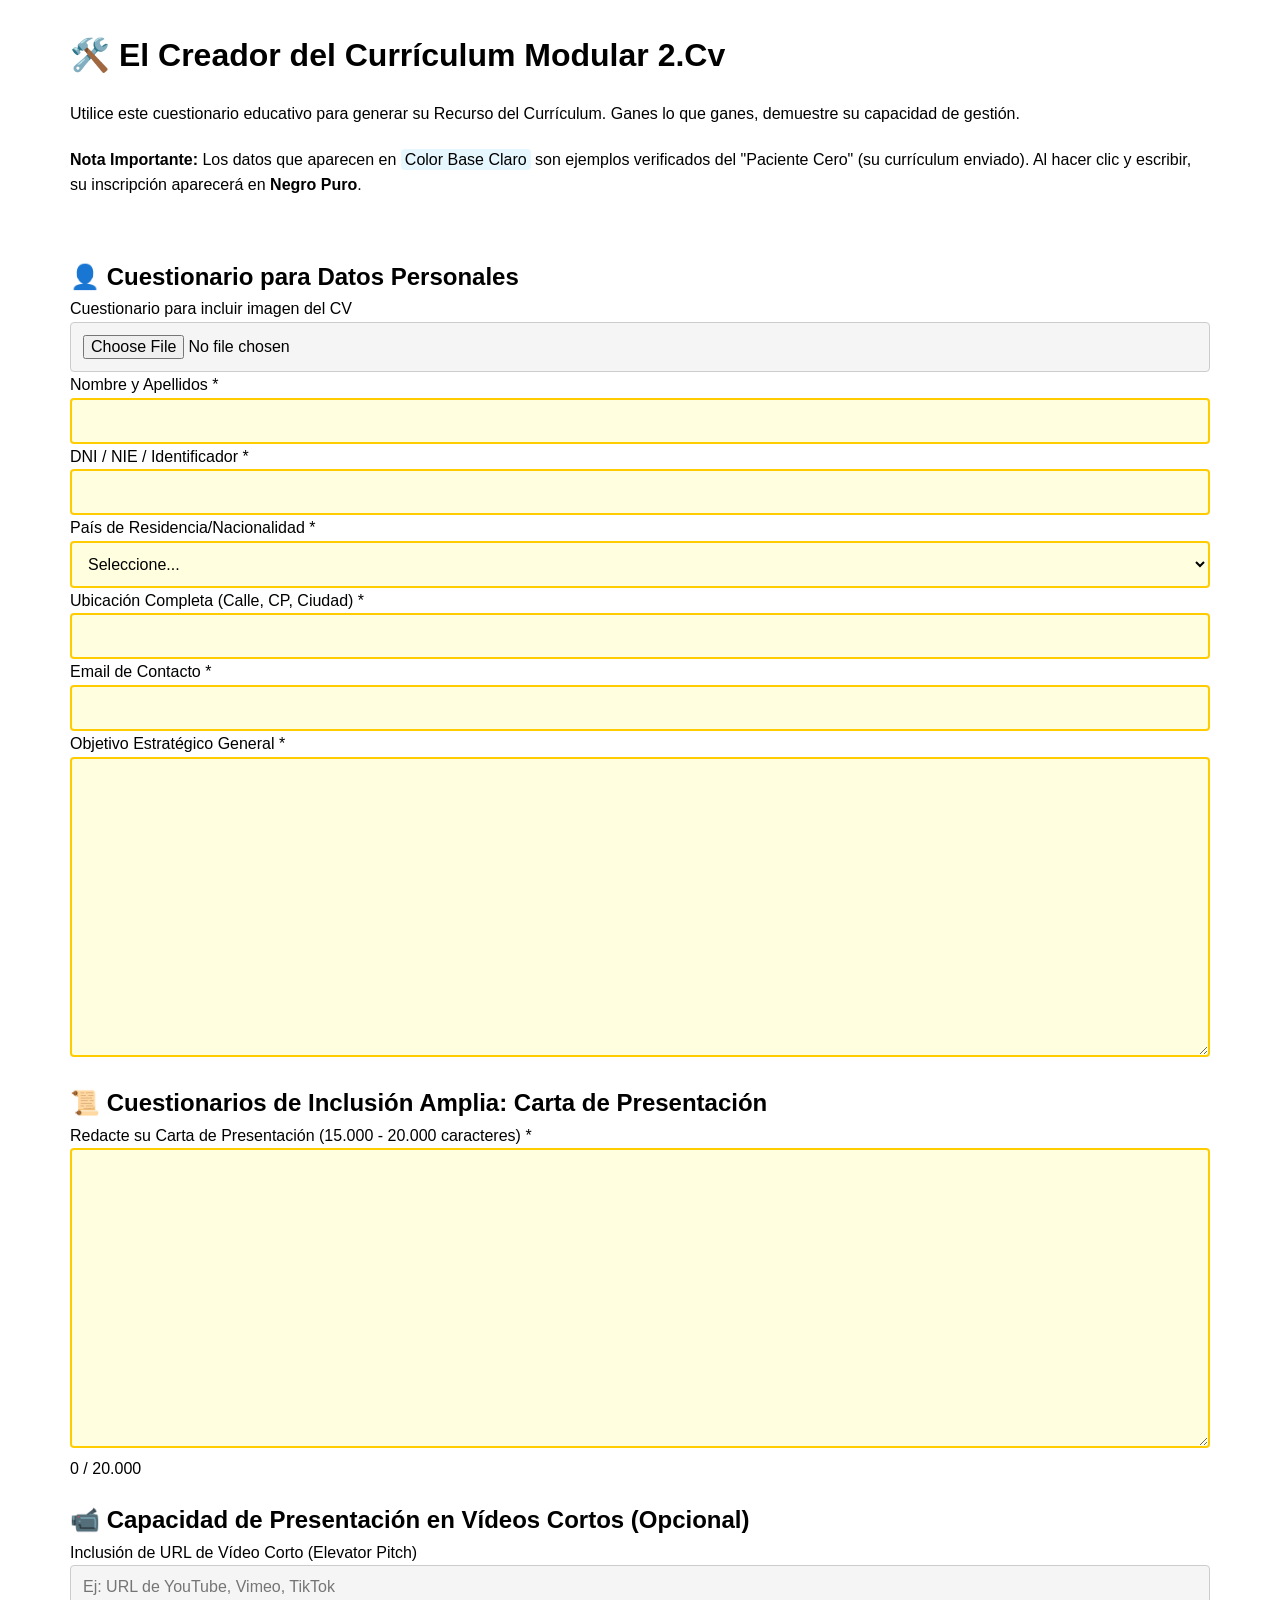
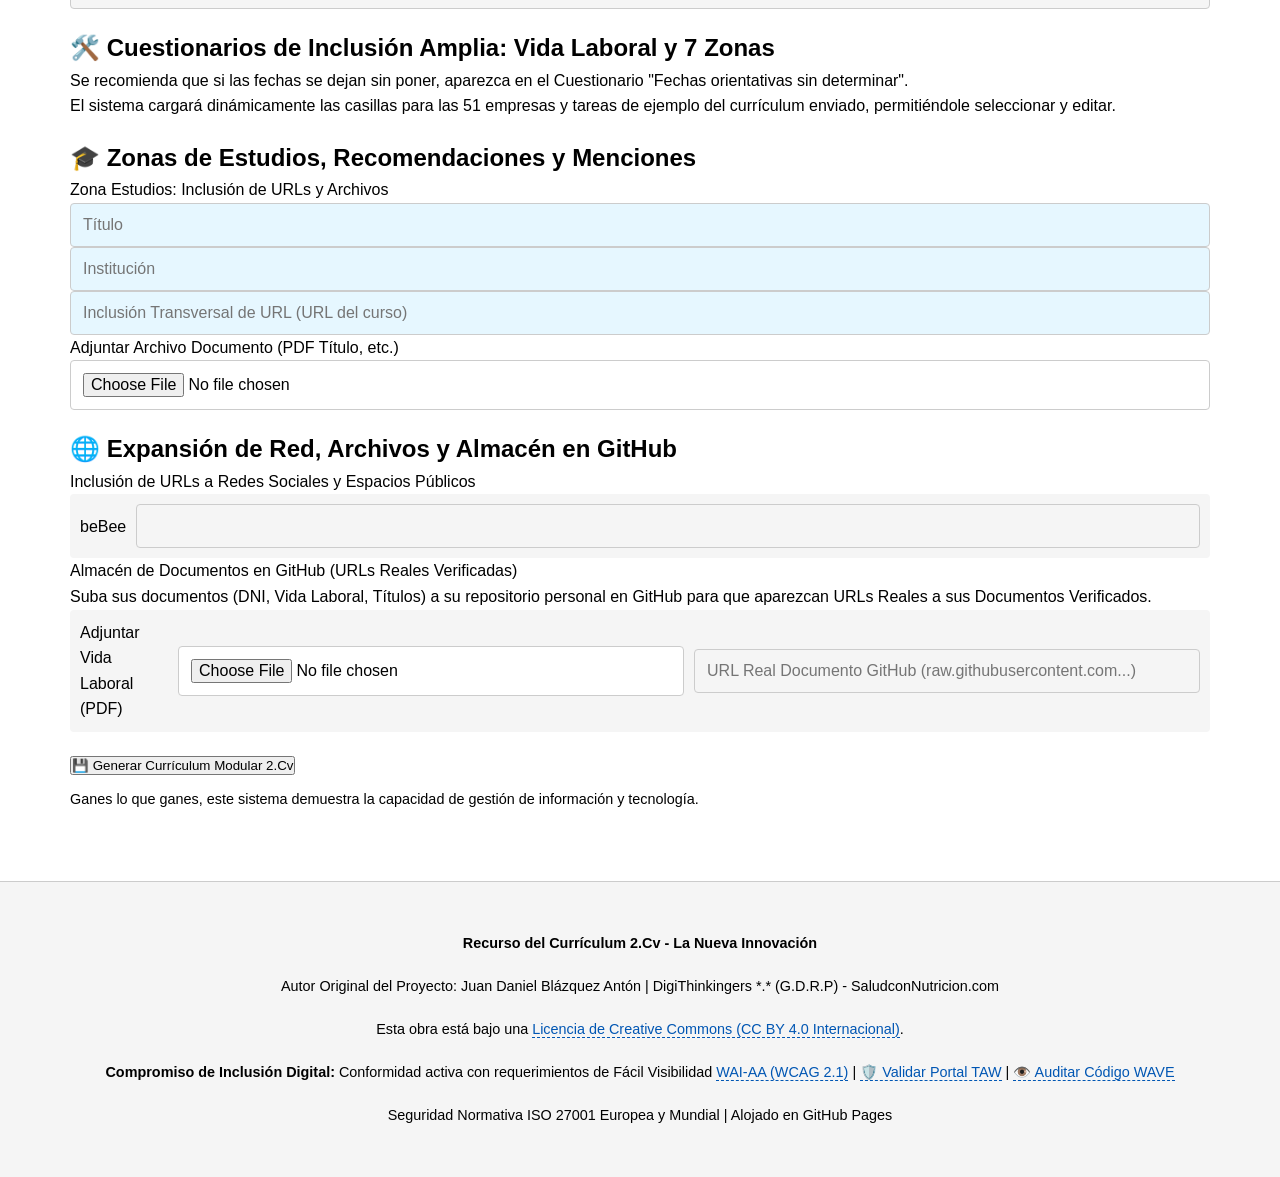
==== creador.html @ 3b723f4f "Create creador.html Operativa archivos" ====
<!DOCTYPE html>
<html lang="es">
<head>
    <meta charset="UTF-8">
    <meta name="viewport" content="width=device-width, initial-scale=1.0">
    <title>Creador de Currículum 2.Cv - La Nueva Innovación | DigiThinkingers *.*</title>
    <!-- Protocolo de Fácil Visibilidad WAI-AA y Diseño Responsivo -->
    <link rel="stylesheet" href="style.css">
    <!-- Declaración de Compromiso de Inclusión Digital R.D. 1112/2018 -->
    <meta name="accessibility" content="WAI-AA, WCAG 2.1">
</head>
<body>

    <header class="header-2cv">
        <div class="container-2cv">
            <h1>🛠️ El Creador del Currículum Modular 2.Cv</h1>
            <p>Utilice este cuestionario educativo para generar su Recurso del Currículum. Ganes lo que ganes, demuestre su capacidad de gestión.</p>
            <p><strong>Nota Importante:</strong> Los datos que aparecen en 
                <span style="background-color: var(--blaru-pale); border-radius: 4px; padding: 2px 4px;">Color Base Claro</span> 
                son ejemplos verificados del "Paciente Cero" (su currículum enviado). 
                Al hacer clic y escribir, su inscripción aparecerá en <span style="color: var(--black-pure); font-weight: bold;">Negro Puro</span>.
            </p>
        </div>
    </header>

    <main class="container-2cv">

        <!-- Cuestionario de Datos Personales -->
        <section class="seccion-cuestionario">
            <h2>👤 Cuestionario para Datos Personales</h2>
            
            <div class="input-group">
                <label for="id-foto">Cuestionario para incluir imagen del CV</label>
                <input type="file" id="id-foto" accept="image/png, image/jpeg" class="input-opcional">
                <div id="previsualizacion-foto" class="previsualizacion-opcional"></div>
            </div>

            <div class="input-group">
                <label for="id-nombre">Nombre y Apellidos <span class="obligatorio">*</span></label>
                <!-- Color Base Claro/Ejemplo: Se limpia con script.js -->
                <input type="text" id="id-nombre" class="input-ejemplo input-basico" required>
            </div>

            <div class="input-group">
                <label for="id-dni">DNI / NIE / Identificador <span class="obligatorio">*</span></label>
                <input type="text" id="id-dni" class="input-ejemplo input-basico" required>
            </div>

            <div class="input-group">
                <label for="id-pais">País de Residencia/Nacionalidad <span class="obligatorio">*</span></label>
                <!-- Lógica Condicional Geográfica: Llama a function en script.js -->
                <select id="id-pais" class="input-basico" onchange="mostrarValidacionOpenData()" required>
                    <option value="">Seleccione...</option>
                    <option value="España">España</option>
                    <option value="Francia">Francia</option>
                    <option value="México">México</option>
                    <option value="Otro">Otro</option>
                </select>
            </div>

            <div class="input-group">
                <label for="id-ubicacion">Ubicación Completa (Calle, CP, Ciudad) <span class="obligatorio">*</span></label>
                <input type="text" id="id-ubicacion" class="input-ejemplo input-basico" required>
            </div>

            <div class="input-group">
                <label for="id-email">Email de Contacto <span class="obligatorio">*</span></label>
                <input type="email" id="id-email" class="input-basico" required>
            </div>

            <div class="input-group">
                <label for="id-objetivo">Objetivo Estratégico General <span class="obligatorio">*</span></label>
                <textarea id="id-objetivo" class="input-ejemplo input-basico input-amplio" maxlength="1000" required></textarea>
            </div>
        </section>

        <!-- Cuestionarios de Inclusión Amplia: Carta de Presentación -->
        <section class="seccion-cuestionario">
            <h2>📜 Cuestionarios de Inclusión Amplia: Carta de Presentación</h2>
            <div class="input-group">
                <label for="carta-pres">Redacte su Carta de Presentación (15.000 - 20.000 caracteres) <span class="obligatorio">*</span></label>
                <textarea id="carta-pres" class="input-ejemplo input-basico input-amplio" maxlength="20000" required></textarea>
                <div id="contador-carta" class="contador-caracteres">0 / 20.000</div>
            </div>
        </section>

        <!-- Cuestionarios de Innovación y Veracidad: Vídeo-Pitch -->
        <section class="seccion-cuestionario">
            <h2>📹 Capacidad de Presentación en Vídeos Cortos (Opcional)</h2>
            <div class="input-group">
                <label for="video-pitch-url">Inclusión de URL de Vídeo Corto (Elevator Pitch)</label>
                <input type="url" id="video-pitch-url" placeholder="Ej: URL de YouTube, Vimeo, TikTok" class="input-opcional">
            </div>
            <!-- Contenedor para previsualización dinámica del embed -->
            <div id="embed-video-pitch" class="embed-container" style="display: none;"></div>
        </section>

        <!-- Cuestionarios para la Inclusión de la Vida Laboral -->
        <section class="seccion-cuestionario">
            <h2>🛠️ Cuestionarios de Inclusión Amplia: Vida Laboral y 7 Zonas</h2>
            <p>Se recomienda que si las fechas se dejan sin poner, aparezca en el Cuestionario "Fechas orientativas sin determinar".</p>
            
            <!-- Zona 1 Modular repetitive via script.js -->
            <div id="contenedor-zonas-modulares">
                <p>El sistema cargará dinámicamente las casillas para las 51 empresas y tareas de ejemplo del currículum enviado, permitiéndole seleccionar y editar.</p>
            </div>
        </section>

        <!-- Zonas de Estudios, Recomendaciones, Menciones, Proyectos -->
        <section class="seccion-cuestionario">
            <h2>🎓 Zonas de Estudios, Recomendaciones y Menciones</h2>
            <div class="input-group">
                <label for="estudios-lista">Zona Estudios: Inclusión de URLs y Archivos</label>
                <!-- Campo modular para añadir estudios -->
                <div class="inputs-estudios">
                    <input type="text" placeholder="Título" class="input-ejemplo">
                    <input type="text" placeholder="Institución" class="input-ejemplo">
                    <input type="url" placeholder="Inclusión Transversal de URL (URL del curso)" class="input-ejemplo">
                    <label>Adjuntar Archivo Documento (PDF Título, etc.)</label>
                    <input type="file" accept="application/pdf, image/png, image/jpeg">
                </div>
            </div>
        </section>

        <!-- Expansión de Red y Almacén en GitHub -->
        <section class="seccion-cuestionario">
            <h2>🌐 Expansión de Red, Archivos y Almacén en GitHub</h2>
            
            <div class="input-group">
                <label for="redes-lista">Inclusión de URLs a Redes Sociales y Espacios Públicos</label>
                <!-- Ejemplo beBee embed -->
                <div class="doc-almacen-github">
                    <label>beBee</label>
                    <input type="url" id="url-bebee" class="input-ejemplo input-opcional">
                    <!-- Previsualización dinámica del embed (Small Screen Embed) -->
                    <div id="embed-bebee" class="embed-container" style="display: none;"></div>
                </div>
            </div>

            <div class="input-group">
                <label for="almacen-github-doc">Almacén de Documentos en GitHub (URLs Reales Verificadas)</label>
                <p>Suba sus documentos (DNI, Vida Laboral, Títulos) a su repositorio personal en GitHub para que aparezcan URLs Reales a sus Documentos Verificados.</p>
                <div class="doc-almacen-github">
                    <label>Adjuntar Vida Laboral (PDF)</label>
                    <input type="file" accept="application/pdf">
                    <input type="url" placeholder="URL Real Documento GitHub (raw.githubusercontent.com...)" class="input-opcional">
                </div>
            </div>
        </section>

        <!-- Botones de Acción -->
        <section class="seccion-acciones">
            <button id="btn-generar-cv" class="btn-principal" onclick="generarCvTemporal()">💾 Generar Currículum Modular 2.Cv</button>
            <p style="font-size: 0.9rem; margin-top: 10px;">Ganes lo que ganes, este sistema demuestra la capacidad de gestión de información y tecnología.</p>
        </section>

    </main>

    <!-- Pie de Página Institucional y Licencia CC BY 4.0 -->
    <footer class="footer-2cv">
        <div class="container-2cv">
            <p><strong>Recurso del Currículum 2.Cv - La Nueva Innovación</strong></p>
            <p>Autor Original del Proyecto: Juan Daniel Blázquez Antón | DigiThinkingers *.* (G.D.R.P) - SaludconNutricion.com</p>
            <p>Esta obra está bajo una <a href="LICENSE" target="_blank" rel="noopener noreferrer">Licencia de Creative Commons (CC BY 4.0 Internacional)</a>.</p>
            <p><strong>Compromiso de Inclusión Digital:</strong> Conformidad activa con requerimientos de Fácil Visibilidad <a href="WAI-AA" target="_blank">WAI-AA (WCAG 2.1)</a> | <a href="TAW" target="_blank">🛡️ Validar Portal TAW</a> | <a href="WAVE" target="_blank">👁️ Auditar Código WAVE</a></p>
            <p>Seguridad Normativa ISO 27001 Europea y Mundial | Alojado en GitHub Pages</p>
        </div>
    </footer>

    <!-- Motor de Lógica y Conexión Multisistema -->
    <script src="script.js"></script>

</body>
</html>
---- style.css ----
/* ==========================================================================
   STYLE.CSS - PROTOCOLO DE FÁCIL VISIBILIDAD & ACCESIBILIDAD 2.Cv
   DigiThinkingers *.* (G.D.R.P) - SaludconNutricion.com
   Cumplimiento: WAI-AA (WCAG 2.1) | R.D. 1112/2018 (Braille-Ready)
   Diseño: Responsive Multisistema (Hardwares Actuales y Futuros)
   Licencia: CC BY 4.0 Internacional
   ========================================================================== */

/* --------------------------------------------------------------------------
   1. VARIABLES DE COLOR SEMÁNTICAS (Protocolo de Fácil Visibilidad)
   -------------------------------------------------------------------------- */
:root {
  /* Paleta Maestra Claro/Intermedio con Contraste Validado (WAI-AA) */
  --blaru-pale: #E6F7FF;      /* Color Base / Ejemplo / Normal (Nivel WAI-AA Valid) */
  --yellow-suave: #FFFFE0;   /* Datos Básicos Obligatorios */
  --gris-muy-claro: #F5F5F5; /* Datos Opcionales */
  --black-pure: #000000;      /* Texto de Usuario (Máximo Contraste) */
  --grey-text: #444444;       /* Texto de Ejemplo / Atenuado */
  
  /* Colores de Zona y Acreditación (Intermedios Claros) */
  --zona-rrhh: #DBEAFE;       /* Azul Claro (Zona 1) */
  --zona-hosteleria: #FEEBC8; /* Naranja Suave (Zona 2) */
  --zona-construccion: #E0F2F1; /* Menta Pálido (Zona 3) */
  --zona-logistica: #E1F5FE;  /* Azul Mar suave (Zona 4) */
  --zona-industria: #EFEBE9;  /* Gris Cálido (Zona 5) */
  --zona-tecnologia: #F3E5F5; /* Violeta Pálido (Zona 6) */
  --zona-particular: #ECEFF1;  /* Gris Azulado (Zona 7) */
  
  --link-color: #0056B3;      /* Azul Enlace Verificado */
  --sello-verificado: #FFD700; /* Oro (Fuente Oficial 100% Real) */
  --borde-forms: #CCCCCC;     /* Gris para bordes */
}

/* --------------------------------------------------------------------------
   2. REGLAS GLOBALES Y MAQUETACIÓN SEMÁNTICA (Responsive)
   -------------------------------------------------------------------------- */
* {
  box-sizing: border-box;
  margin: 0;
  padding: 0;
}

html {
  font-size: 16px; /* Base para Fácil Visibilidad. Permite zoom de usuario */
  font-family: Arial, Helvetica, sans-serif; /* Tipografía sans-serif recomendada para accesibilidad */
  color: var(--black-pure);
  background-color: #FFFFFF;
  line-height: 1.6; /* Espaciado WAI-AA para legibilidad */
}

body {
  width: 100%;
  min-height: 100vh;
}

/* Contenedor Semántico Multisistema Actual y Futuro */
.container-2cv {
  width: 100%;
  max-width: 1200px; /* Ancho máximo gerencial */
  margin: 0 auto;
  padding: 20px;
  display: flex;
  flex-direction: column;
  gap: 20px;
}

/* --------------------------------------------------------------------------
   3. ESTILOS DE CUESTIONARIO EDUCATIVO (creador.html)
   -------------------------------------------------------------------------- */

/* Protocolo de Colores Semánticos en Inputs */
input, textarea, select {
  width: 100%;
  padding: 12px;
  font-size: 1rem;
  border: 1px solid var(--borde-forms);
  border-radius: 4px;
  background-color: #FFFFFF; /* Por defecto blanco */
  transition: background-color 0.3s ease;
}

/* Color Base / Ejemplo */
.input-ejemplo {
  background-color: var(--blaru-pale);
  color: var(--grey-text); /* Texto de ejemplo atenuado */
}

/* Al hacer clic (focus), se limpia el ejemplo */
.input-ejemplo:focus {
  background-color: #FFFFFF;
  color: var(--black-pure);
}

/* Color Datos Básicos */
.input-basico {
  background-color: var(--yellow-suave);
  border: 2px solid #FFCC00; /* Resaltado de Obligatoriedad */
}

/* Color Datos Opcionales */
.input-opcional {
  background-color: var(--gris-muy-claro);
}

/* Capturador de Inclusión Amplia (Carta Presentación/Vida Laboral) */
textarea.input-amplio {
  min-height: 300px;
  max-height: 600px;
  resize: vertical; /* Solo vertical para no romper diseño */
}

/* --------------------------------------------------------------------------
   4. ESTILOS DEL RECURSO WEB VISUAL (2cv.html)
   -------------------------------------------------------------------------- */

/* Estilos de Zona Modulares */
.zona-modular {
  padding: 15px;
  border-radius: 8px;
  margin-bottom: 10px;
}

.zona-modular.zona-1 { background-color: var(--zona-rrhh); }
.zona-modular.zona-2 { background-color: var(--zona-hosteleria); }
.zona-modular.zona-3 { background-color: var(--zona-construccion); }
.zona-modular.zona-4 { background-color: var(--zona-logistica); }
.zona-modular.zona-5 { background-color: var(--zona-industria); }
.zona-modular.zona-6 { background-color: var(--zona-tecnologia); }
.zona-modular.zona-7 { background-color: var(--zona-particular); }

/* Enlaces Verificados */
a {
  color: var(--link-color);
  text-decoration: none;
  border-bottom: 1px dashed var(--link-color); /* Indicador WAI-AA de enlace */
}

a:hover, a:focus {
  text-decoration: underline;
  border-bottom: 1px solid var(--link-color);
}

/* Sello Título Verificado en Fuente Oficial (España/Gubernamental) */
.sello-oficial {
  display: inline-flex;
  align-items: center;
  gap: 5px;
  color: var(--black-pure);
  background-color: var(--sello-verificado);
  padding: 4px 8px;
  border-radius: 4px;
  font-weight: bold;
  font-size: 0.9rem;
}

/* --------------------------------------------------------------------------
   5. ESTILOS DE INNOVACIÓN (Embeds, Almacén GitHub, Vídeo-Pitch)
   -------------------------------------------------------------------------- */

/* Previsualización Dinámica de Embeds (Small Screen Embed) */
.embed-container {
  width: 100%;
  max-width: 400px; /* Pantalla pequeña para veracidad inmediata */
  height: auto;
  aspect-ratio: 16 / 9; /* Formato estándar */
  border: 1px solid var(--borde-forms);
  border-radius: 8px;
  overflow: hidden;
  margin: 10px 0;
}

.embed-container iframe {
  width: 100%;
  height: 100%;
  border: none;
}

/* Almacén de Documentos en GitHub (URLs Reales) */
.doc-almacen-github {
  display: flex;
  align-items: center;
  gap: 10px;
  background-color: var(--gris-muy-claro);
  padding: 10px;
  border-radius: 4px;
}

.doc-almacen-github a {
  font-weight: bold;
}

/* Vídeo-Pitch Interactivo con Marcadores de Competencia */
.video-pitch-container {
  width: 100%;
  max-width: 600px;
  margin: 0 auto;
}

.video-pitch-container video {
  width: 100%;
  border-radius: 8px;
}

.marcadores-video {
  margin-top: 10px;
  display: flex;
  flex-wrap: wrap;
  gap: 10px;
}

.marcador {
  background-color: var(--blaru-pale);
  padding: 5px 10px;
  border-radius: 4px;
  font-size: 0.9rem;
  cursor: pointer;
  border: 1px solid var(--link-color);
}

/* --------------------------------------------------------------------------
   6. LICENCIA CC BY 4.0 Y PIE DE PÁGINA (Institucional)
   -------------------------------------------------------------------------- */
.footer-2cv {
  margin-top: 40px;
  padding: 20px;
  background-color: var(--gris-muy-claro);
  text-align: center;
  font-size: 0.9rem;
  border-top: 1px solid var(--borde-forms);
}

/* --------------------------------------------------------------------------
   7. MEDIA QUERIES (Responsividad Multisistema y Braille-Ready)
   -------------------------------------------------------------------------- */

/* Tablets / Dispositivos Intermedios (> 768px) */
@media (min-width: 768px) {
  .container-2cv {
    padding: 30px;
  }
}

/* Móviles / Hardwares Actuales y Futuros pequeños (< 768px) */
@media (max-width: 767px) {
  html { font-size: 15px; } /* Ajuste ligero para pantallas pequeñas */
  .container-2cv { padding: 15px; }
  .embed-container { max-width: 100%; } /* Embed a ancho completo en móvil */
}

/* Adaptación para Líneas Braille (Semántica y Estructura) */
@media braille, embossed {
  /* Estas reglas no se visualizan, pero garantizan que los lectores Braille
     interpreten el DOM de forma 100% Correcta y Real */
  body {
    background: none !important;
    color: black !important;
  }
}
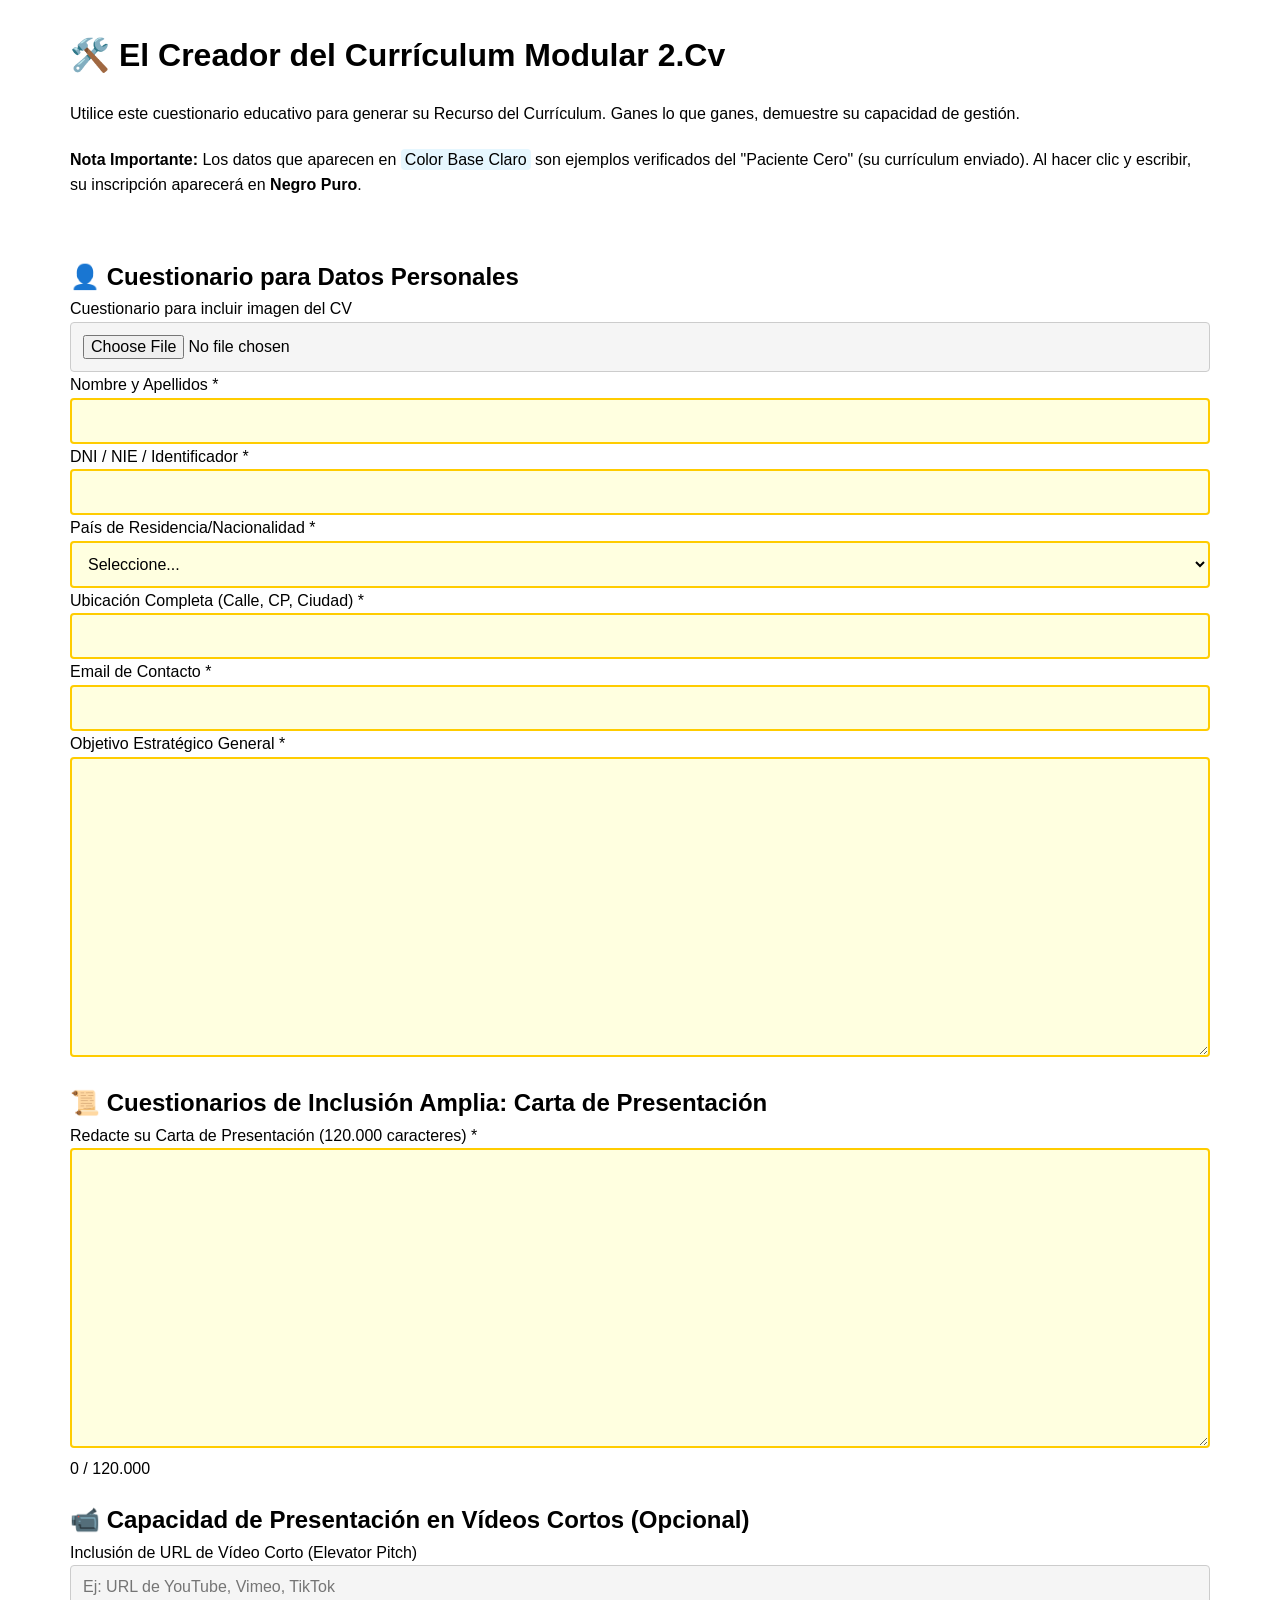
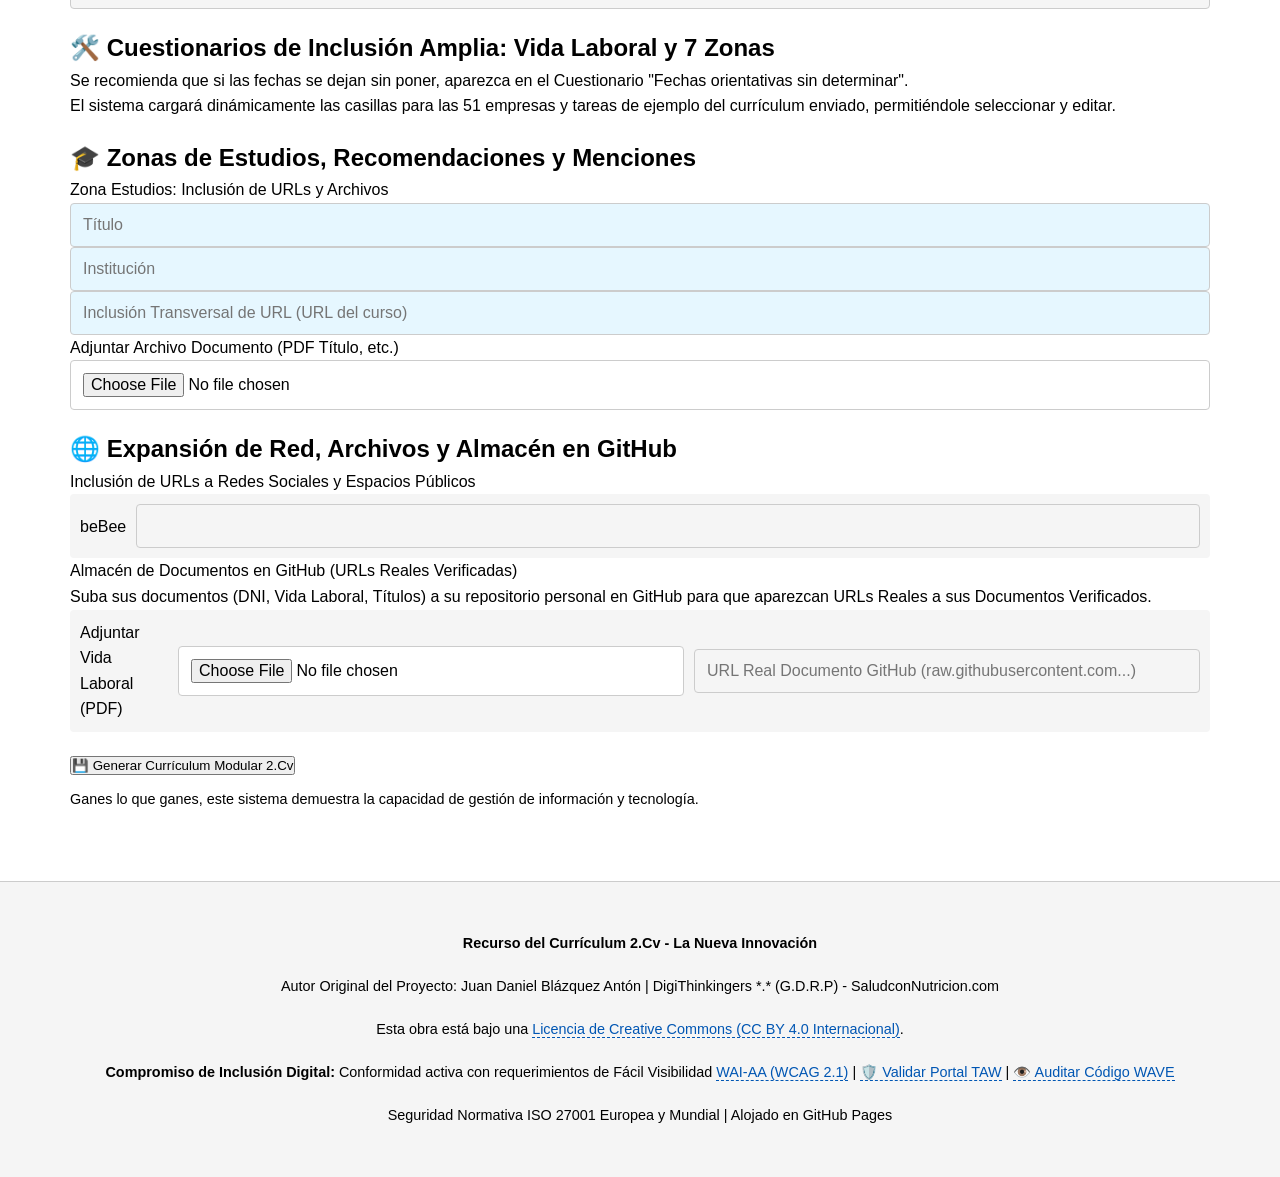
==== commit 3892180a: "Update creador.html Caráceres ampliados" ====
--- a/creador.html
+++ b/creador.html
@@ -78,9 +78,9 @@
         <section class="seccion-cuestionario">
             <h2>📜 Cuestionarios de Inclusión Amplia: Carta de Presentación</h2>
             <div class="input-group">
-                <label for="carta-pres">Redacte su Carta de Presentación (15.000 - 20.000 caracteres) <span class="obligatorio">*</span></label>
-                <textarea id="carta-pres" class="input-ejemplo input-basico input-amplio" maxlength="20000" required></textarea>
-                <div id="contador-carta" class="contador-caracteres">0 / 20.000</div>
+                <label for="carta-pres">Redacte su Carta de Presentación (120.000 caracteres) <span class="obligatorio">*</span></label>
+                <textarea id="carta-pres" class="input-ejemplo input-basico input-amplio" maxlength="120000" required></textarea>
+                <div id="contador-carta" class="contador-caracteres">0 / 120.000</div>
             </div>
         </section>
 
